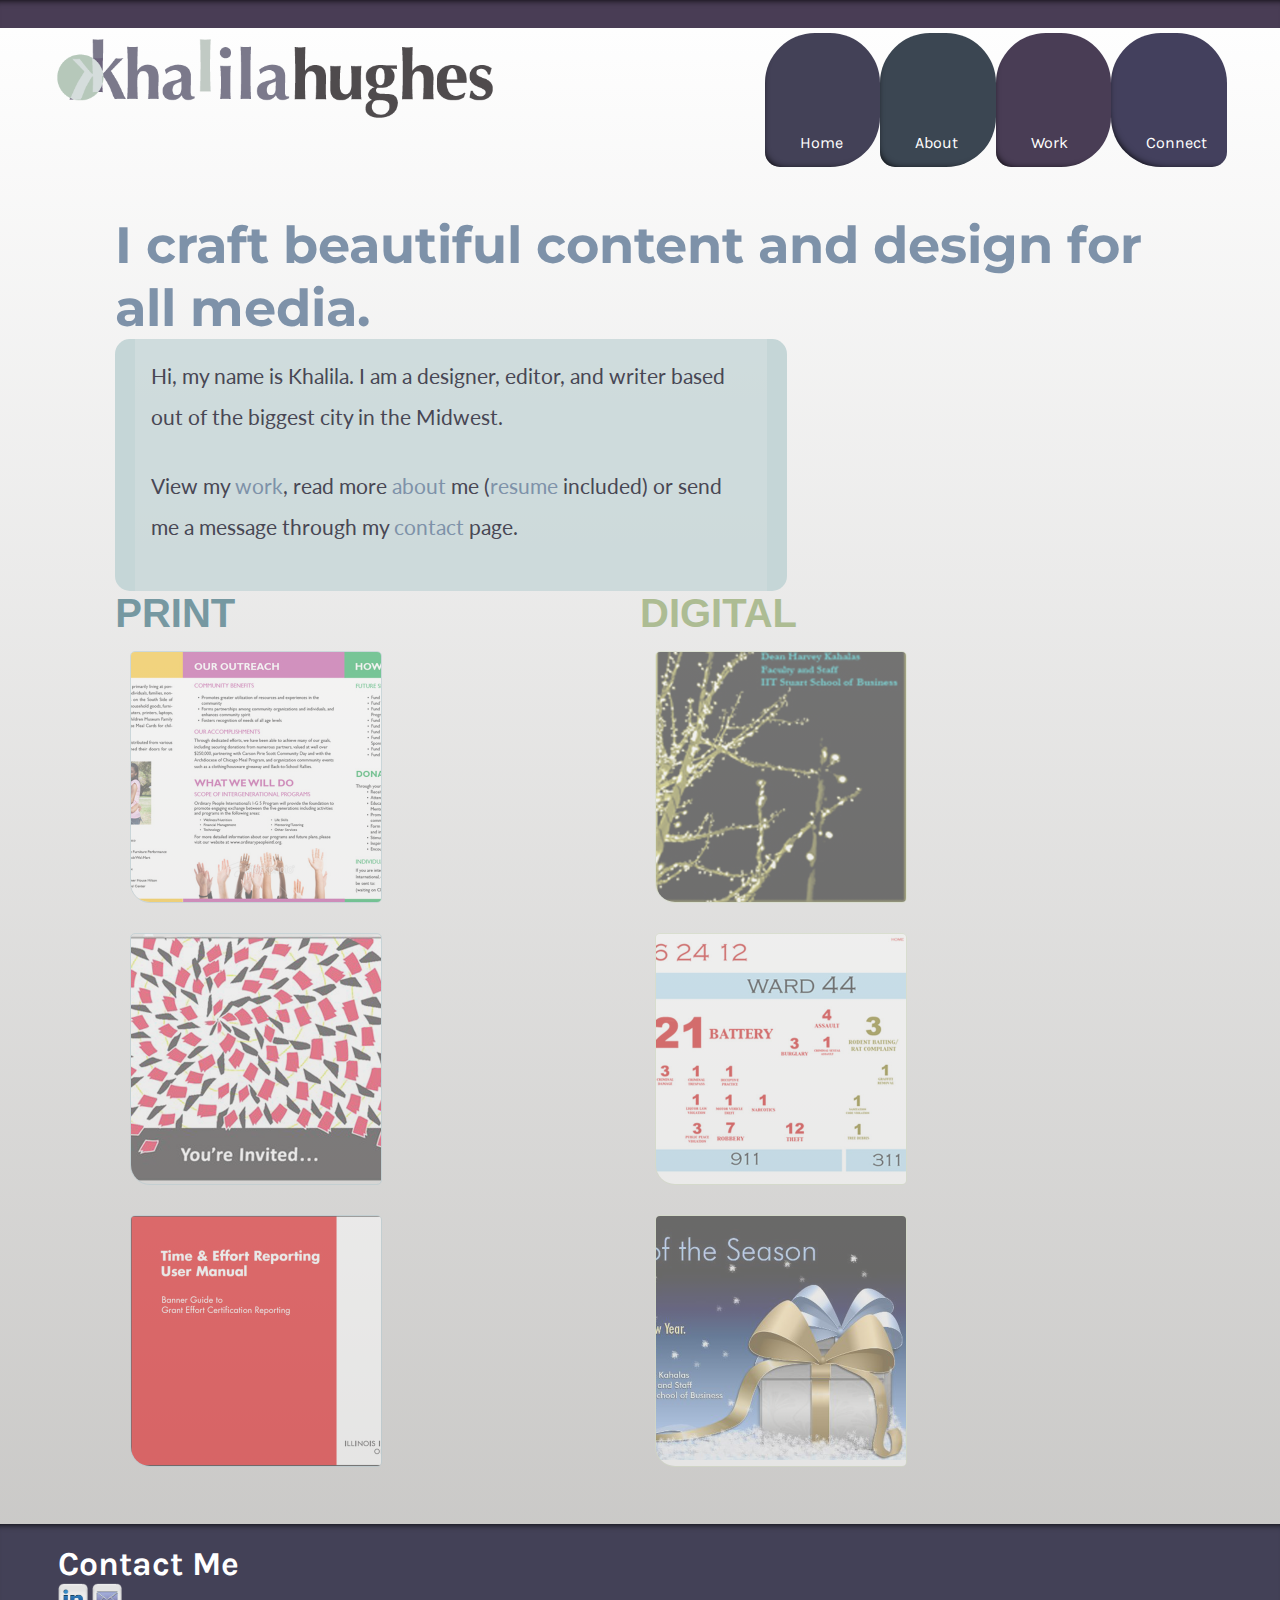
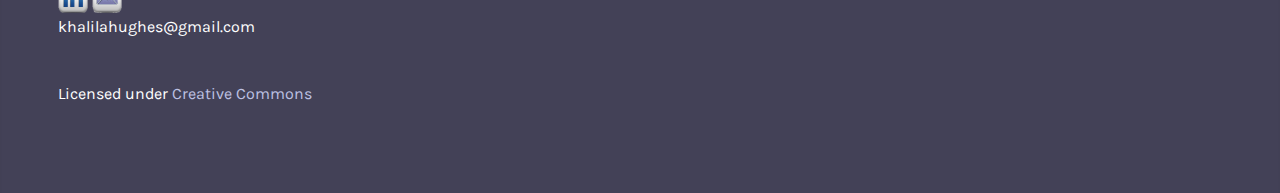
==== index.html @ d0758a34 "added thumbnails to pages" ====
<!DOCTYPE html>
<html lang="en">
<head>
	<title>Khalila Hughes- Creative Professional</title>

  	<meta charset="utf-8" />
	<meta name="viewport" content="width=device-width, initial-scale=1.0" />  
 	<meta name="author" content="Khalila Hughes">
 	<meta name="keywords" content="Khalila, Hughes, design, creative, professional, 
		content, information design">
	
	<link href='http://fonts.googleapis.com/css?family=Lato:400,700,900|Karla:400,700|Montserrat:400,700' rel='stylesheet' type='text/css'>
	<link rel="stylesheet" type="text/css" media="screen, print" href="css/reset.css" />
 	<link rel="stylesheet" type="text/css" media="screen" href="css/screen.css" />
	<link rel="stylesheet" type="text/css" media="print" href="css/print.css" />
</head>


<body>

<div id="page">

	<div id="topblock">
		<p> &nbsp;</p>
	</div> 		<!-- end topblock--> 

	<div id="header">
		<a href="index.html"> <img src="media/img/kh-logolong.png" alt="Khalila Hughes" /> </a>
	
	<ul id="navigation">
		<li class="home"><a href="index.html">Home</a></li>
		<li class="about"><a href="about.html">About</a></li>
		<li class="work"><a href="work.html">Work</a></li>
		<li	class="connect"><a href="connect.html">Connect</a></li>
	</ul>		<!--end navigation-->

	</div>		<!--end header-->
	
	<div id="wrapper">
		<div id="big-blurb-home">
			<h1> I craft beautiful content and design for all media.</h1>
		</div> <!--end big-blurb-->

	<div id="content-body">

		<div id="home-about">
			<p> Hi, my name is Khalila.  I am a designer, editor, and writer based out of the biggest city in the Midwest. </p>
			<p> View my <a href="work.html">work</a>, read more <a href="about.html"> about</a> me
				(<a href="resume.html">resume </a> included) or send me a message through 
			my <a href="contact.html">contact</a> page.</p>
		</div> <!-- home-about -->
	
		<div id="short-print">
    			<h2><a href="print.html">Print</a></h2>
		  	<ul> 
				<li> <img src="media/img/portfolio-snapshots/tn-opibrochure-interior.jpg" alt="OPI Brochure Interior" /> </li>
   				<li> <img src="media/img/portfolio-snapshots/tn-2009wbinvite.png"   alt="Winter Brunch Invitation"/> </li>
   				<li> <img src="media/img/portfolio-snapshots/tn-reportingmanual.jpg"    alt="Time Effort Reporting Manual"/></li>
			</ul>
		</div> <!--end short-print-->

		<div id="short-digital">
      			<h2><a href="digital.html">Digital</a></h2>
	    		<ul>
        			<li> <img src="media/img/portfolio-snapshots/tn-2011holidaycard.png"  alt="Holiday Card" /> </li>
	 			<li><img src="media/img/portfolio-snapshots/tn-june242012ward44.jpg"   alt="June 24, 2012 ward 44 crime" /> </li>
				<li><img src="media/img/portfolio-snapshots/tn-2012holidaycard.jpg"    alt="Holiday Card" class="wide-img"/> </li>
			</ul>
  		</div> 		<!--end short-digital-->
	</div> 		<!--end content-body-->
  	</div>  		<!--end wrapper-->

  
	<div id ="footer" >
		<div id ="contact">
			<h3>Contact Me</h3>
				<a href="www.linkedin.com/in/khalilahughes"> <img src="media/img/linkedin.png" alt="Linked In" /></a> 
				<a href="mailto:khalilahughes+web@gmail.com"> <img src="media/img/mail.png" alt="Email me" /> </a> 
				<p><a href="mailto:khalilahughes+web@gmail.com">khalilahughes@gmail.com</a></p>	
			<div id="commons">
				<p>Licensed under <a href="www.creativecommons.org/licenses/by-nc/2.0">Creative Commons</a></p>
			</div>	<!--end commons-->
		</div> 	<!--- end contact-->
	</div> 		<!--end footer-->
</div> 	<!--end page-->

</body>

</html>
---- css/screen.css ----
/* screen.css: Screen Styles */

/* Base Styles */

/* colors
purple: #5B5870 (k in logo)

dark teal: #3B4652
grey blue purple: #434157 (nav-home)
blue purple: #43405D (nav-connect) 
violet: #493D55;
*/

/*************************ALL PAGES*********************/
html {
    display: block;
    font-family: Arial, sans-serif;
    font-size: 16px;
    background: #E0DFDD;
    background-image: -ms-linear-gradient(top, #FFFFFF 0%, #C1C0BE 100%); 
    background-image: -moz-linear-gradient(top, #FFFFFF 0%, #C1C0BE 100%);  
    background-image: -o-linear-gradient(top, #FFFFFF 0%, #C1C0BE 100%);  
    background-image: -webkit-gradient(linear, left top, left bottom, color-stop(0, #FFFFFF), color-stop(1, #C1C0BE));   
}
body { 
    display: block;
}
div#page {
    margin: 0em; 
}
div#wrapper {
    width: 82%; /*  1115/1366= .816 */
    margin: 0 auto;
    clear: both;
}
div#content-body {
display: block;
position: relative;
z-index: 15;
clear: both;
width: 100%;  
margin-top:  10em; 
}
/************Header (including Navigation) *****/
div#topblock {
    width: 100%;
    padding: 10px 0px 0px 0px;
    background: #493D55;
   -webkit-box-shadow: inset 0px -7px 7px -7px #000; 
    -moz-box-shadow: inset 0px 7px 7px -7px #000; 
    box-shadow: inset 0px 7px 7px -7px #000;
}
div#header {
    display: block;
    width: 92%;     /*  1254/1366= .918 */
    margin: auto;
    margin-top: .3em;
}
@media screen and (max-width: 768px) {
div#header img {
    width:  85%; 
}
}
@media screen and (min-width: 769px) {
div#header img {
    width:  38%;
}
}
ul#navigation {
    display: inline;
    float: left;
    margin: auto 13%;
    margin-bottom: 1em;
}
@media screen and (min-width: 600px) {
ul#navigation {
    float: right;  
    margin:  auto 15%;
}
}
@media screen and (min-width: 863px) {
ul#navigation {
    margin: auto;
}
}
ul#navigation li a{
    font-family: "Karla", Arial, sans-serif;
    font-size: .9em;
    color: #fff;
    text-align: center;
}
@media screen and (min-width: 600px) {
ul#navigation li a{
    font-size: .95em;
}
}
@media screen and (min-width: 865px) {
ul#navigation li a{ 
    font-size: 1em;
}
}
.about, .work, .home, .connect {
    width: 20%;     
    float: left;
    padding: 60px 28px 7px 28px; 
    margin: 0px;
    border-radius: 32px;
    -webkit-box-shadow: inset 6px -7px 7px -9px #000; 
    -moz-box-shadow: inset 6px -7px 7px -9px #000; 
    box-shadow: inset 6px -7px 7px -9px #000;
}
@media screen and (min-width: 485px) {
.about, .work, .home, .connect {
    width: 11%;     
    padding: 70px 26px 5px 26px; 
    margin: 0px 0px 10px 0px;

}
}
@media screen and (min-width: 610px) {
.about, .work, .home, .connect {
    width: 10%;     
    padding: 80px 30px 8px 30px; 
    border-radius: 45px;
}
}
@media screen and (min-width: 863px) {
.about, .work, .home, .connect {
    width: 9.8%;     /*135/ 1366= .0988 */
    padding: 100px 35px 15px 35px; 
    border-radius: 50px;
}
}
.home {
    background-color: #434157;
    border-bottom-left-radius: 15px;
}
.about {
    background-color: #3B4652;
     border-bottom-left-radius: 15px;
}
.work {
    background-color: #493D55;
     border-bottom-left-radius: 15px;
}
.connect {
    background-color: #43405D;
    border-bottom-right-radius: 15px;
}
@media screen and (max-width: 479px) {
.home:active, .home:hover,
.about:active, .about:hover,
.work:active, .work:hover,
.connect:active, .connect:hover  {
    border-radius: 65px;
}
}
@media screen and (min-width: 480px) {
.home:active, .home:hover,
.about:active, .about:hover,
.work:active, .work:hover,
.connect:active, .connect:hover  {
    padding-top: 90px; 
    margin: 0px;    
}
}
@media screen and (min-width: 640px) {
.home:active, .home:hover,
.about:active, .about:hover,
.work:active, .work:hover,
.connect:active, .connect:hover  {
    padding-top: 95px; 
}
}
@media screen and (min-width: 800px) {
.home:active, .home:hover,
.about:active, .about:hover,
.work:active, .work:hover,
.connect:active, .connect:hover  {
    padding-top: 100px;
}
}

/**********Portfolio Images ***********/


ul img {
    opacity: .5;
    -moz-opacity: .5;
}
ul img:hover {
    opacity: 9;
     -moz-opacity: 9;
}
ul img {
    display: inline;
    float: left; 
    margin: 15px;
    width: 200px;
    height: 200px;
}

@media screen and (min-width: 480px) {
ul img {
     width: 250px;
    height: 250px;
}
}

#short-print img, #short-digital img {
    border-radius: 5px;
    border-bottom-left-radius: 20px;
}
#short-print img{
    border: 1px solid  #B1C9D0;
}

#short-digital img{
    border: 1px solid  #D4DEC3;
}

#print-gallery img, #digital-gallery img {
    width: 40%;
    max-width: 400px;
    height: 200px;
    min-width: 220px;
}


/********************HOME PAGE*************/

div#home-about {
    display: block;
    margin: auto;
    background: #C5D6D7; /* for browsers that don't support background opacity */
    background: rgba(197, 214, 215, 0.8);
    border-radius: 15px;
    border-left: 10px solid #C5D6D7;
    border-right: 10px solid #C5D6D7;
    padding: 1em;
    max-width: 600px;
}
@media screen and (min-width: 640px) {
div#home-about {
    border-left: 20px solid #C5D6D7;
    border-right: 20px solid #C5D6D7;
    float: left;
}
}
div#home-about p{
    font-family: "Lato", /*"Noto Sans", "Puritan", "Sans Source Pro", "Varela", */Arial, sans-serif;
    margin-bottom: 1.3em;
    font-size: 1em;
    line-height: 1.2em;
    color: #484754;
}
@media screen and (min-width: 640px){
div#home-about p{
    font-size: 1.3em;
    line-height: 2em;
}
}
div#home-about a {
    color: #7E92A9;
}

div#short-print, div#short-digital {
    display: block;
    position: relative;
    float: left;
    width: 100%;
    padding-bottom:   4%; 
}
@media screen and (min-width: 768px) {
div#short-print, div#short-digital {
    display: inline;
    float: left;
    width: 50%;
    padding-bottom:   4%; 
}
}
div#short-print h2, div#short-digital h2 {
    text-align: left;
    font-size: 2.5em;
    font-weight: bold;
    text-transform: uppercase;
}
div#short-print h2 a{
    color: #7698A1;
}
div#short-digital  h2 a{
    color: #ADBC93;
}

div#short-print p {
    font-size: 1em;
    color: #617379;
}

div#short-digital p {
    font-size: 1em;
    color: #848D76;
}
/**********************Big Blurb **********/
div#big-blurb-home {
   display: block;
    width: 100%;
    float: left;
}
div#big-blurb {
    float: left; 
    z-index: 10;
}
@media screen and (min-width: 1024px) {
div#big-blurb {
    position: absolute; 
    width: 25%;
}
}
div#big-blurb-home h1, div#big-blurb h1{
    padding-top: .7em;
    font-family: "Montserrat", "Myriad Pro", Arial, serif;
    color: #7E92A9 /*rgba(197, 214, 215, 0.6)*/;
    font-weight: 700;
    font-size: 1.7em;
}

@media screen and (min-width: 480px) {
div#big-blurb h1, div#big-blurb-home h1 {
    font-size: 2.5em;  
}
}
@media screen and (min-width: 640px) {
div#big-blurb h1, div#big-blurb-home h1{
    font-size: 3em;  
}
}
@media screen and (min-width: 1024px) {
div#big-blurb h1, div#big-blurb-home h1{
    font-size: 3.2em;  
}
}


/**********************COLOR HIGHLIGHTING, PRINT vs DIGITAL ************/
.highlight-blue {
color: #96A3B4;
}
.highlight-green {
color: #ABCAAB;
}
.highlight-purple {
    color: #BEC1E3;
}
li .digital a, li .print a {
text-transform: uppercase;
font-size: .8em;
margin-left: 10px;
}
.print  {
color: #7698A1;
}
.digital {
    color: #ADBC93;
}
@media screen and (min-width: 480px) {
.digital, .print {
    font-size: 1.1em;
}
}
div#print-digital h2{
    display: inline;
}
.print a, .digital a{
    font-weight: bold;
    font-size: 1.5em;
    text-transform: uppercase;
}
.print a{
    color: #7698A1;
}
.digital  a{
    color: #ADBC93;
}
@media screen and (min-width: 480px) {
.print h2, .digital h2 {
    font-size: 2.5em;
}
}
@media screen and (min-width: 640px) {
.print h2, digital h2 {
    font-size: 3em;
}
}   

/********************* NON Home Pages **************/
div#content h3, div#resume h3,
div#go-resume a{
    color: #43405D;
    font-family: "Lato", Arial, sans-serif;
    font-size: 1.9em;
    line-height: 2.1em;
}

div#go-resume a {
    color: #7E92A9;
    font-family: "Lato", Arial, sans-serif;
    font-size: 1.9em;
    line-height: 2.1em;
}
 div#content ul{
    color: #43405D;
    font-size: 1em;
}
@media screen and (min-width: 480px) {
div#content ul{
    margin-left: 20px;
}
}
@media screen and (min-width: 768px) {
div#content ul{
    font-size: 1.1em;
   -moz-column-count: 2;
    -moz-column-gap: 10px;
    -webkit-column-count: 2;
    -webkit-column-gap: 10px;
    column-count: 2;
    column-gap: 10px;
}
}
div#content, div#print-gallery, 
div#digital-gallery, div#resume {
    display: block;
    margin-top: 15%;
    background: #C5D6D7; 
    background: rgba(197, 214, 215, 0.2);
    border-radius: 15px;
    border-left: 7px solid #C5D6D7;
    padding: 1em;
}

@media screen and (min-width: 640px) {
div#content, div#print-gallery, 
div#digital-gallery, div#resume {
    margin-left: 5%; 
    margin-top: 5%;
    border-top-right-radius: 15px;
    border-bottom-right-radius: 15px;
    border-left: 16px solid #C5D6D7;
    padding: 2em;
}
}
@media screen and (min-width: 863px) {
div#content, div#print-gallery, 
div#digital-gallery, div#resume {
    margin-left: 20%;  /* 501/1366= .3667*/
    border-left: 30px solid #C5D6D7;
}
}
@media screen and (min-width: 1024px) {
div#content, div#print-gallery,
div#digital-gallery, div#resume
div#resume {
    margin-left: 38%;  /* 501/1366= .3667*/
}
}
div#content p, div#content ul, 
div#print-gallery p, div#digital-gallery p, 
div#resume{
    font-family: "Lato", Arial, sans-serif;
    margin-bottom: 1.3em;
    font-size: 1em;
    line-height: 1.6em;
    color: #484754;
}
div#print-digital{
    clear: both;
}

 div#resume{
    margin-bottom: 1.2em;
    font-size: .9em;
}
/***************CONTACT FORM **************/
label { 
    float: left;
    clear: left;
    margin: 1em 2em 0em 0em;
    font-family: "Karla", Arial, sans-serif;
    font-size: 1em;
    color: #484754;
    text-transform: uppercase;
}
@media screen and (min-width: 752px) {
label {
text-align: right;
margin-right: 1em;
}
}
input {
    font-family: "Lato", Arial, sans-serif;
    width: 80%;
    max-width: 375px;
    height: 33px;
    border-radius: 5px;
    margin: .3em 3em 0em 0em;
}
@media screen and (min-width: 752px) {
    label {
    margin-top: 1.9em;
}
}
@media screen and (min-width: 752px) {
    input, textarea {
    margin-top: 1em;
}
}
@media screen and (min-width: 752px) {
    textarea {
    margin-top: 3em;
}
}
textarea {
    width: 80%;
    max-width: 375px;
    height: 150px;
    border-radius: 8px;
    margin: .3em 2em 0em 0em;
    float: left;
}
   input[type=submit] {
    float: left;  
    clear: left;  
    width: 200px;
    height: 40px;
    margin-top: 1.5em;
    border-radius: 7px;
    -webkit-box-shadow: inset 2px -7px 7px -7px #000; 
    -moz-box-shadow: inset 0px 7px 7px -7px #000; 
    box-shadow: inset 2px 7px 7px -7px #000;
} 

/**********************RESUME**************/

.function {
font-weight: bold;
margin-top: .5em;
}
h4 {
    font-weight: bold;
    font-size: 1em;
}
/**********************Footer**************/

div#footer {
    min-width: 100%;
    clear: both;
    background: #434157;
    padding: 20px 0px 60px 0px;
    margin-top:  4.14%; /* 53.5/1292 = .0414 */
    -webkit-box-shadow: inset 0px 7px 7px -7px #000; 
    -moz-box-shadow: inset 0px 7px 7px -7px #000; 
    box-shadow: inset 0px 7px 7px -7px #000; 
}
@media screen and (min-width: 640px) {
div#footer {
    padding: 20px 0px 90px 0px;
}
}
div#contact {
    width: 70%;
    margin: auto;
    font-family: "Karla", Arial, sans-serif;
}
@media screen and (min-width: 480px) {
div#contact {
    width: 75%;
}   
} 
@media screen and (min-width: 768px) {
div#contact {
    width: 83%;
}   
} 
@media screen and (min-width: 1024px) {
div#contact {
    width: 91%;
}   
} 
div#contact h3 {
    font-size: 2.1em;
    color: #fff;
     font-weight: 700;
}
div#contact p a{
    display: inline;
    color: #fff;
}
div#contact img {
    width: 30px;
}
div#commons p {
    color: #fff;
    margin-top: 3em;
}
@media screen and (max-width: 320px) {
div#commons p {
    color: #fff;
    font-size: .7em;
    margin-top: 3em;
}
}
div#commons p a {
    color: #BEC1E3;
}
---- css/print.css ----
/* print.css Print Styles, built on top of the Rapid Prototyping Kit*/

/* Base Styles */

/*  Print all text color as black, including links.   */
* { color: black; }

/* Bold on headings, b, and strong */
h1,h2,h3,h4,h5,h6,b,strong 
{ font-weight: bold; }

h1 {
  font-family: "Montserrat", "Myriad Pro", Arial, sans-serif;
  font-size: 14pt;
  margin-bottom: 14pt;
}

h2 {
  font-family: "Lato", Arial, sans-serif;
  font-size: 15pt;
  color: black;
  margin: 35pt 0pt 10pt 0pt;
  text-transform: uppercase;
}

h2 {
  font-family: "Lato", Arial, sans-serif;
  font-size: 15pt;
  color: black;
  margin: 35pt 0pt 10pt 0pt;
  text-transform: uppercase;
}

h3 {
  font-family: "Lato", Arial, sans-serif;
  font-size: 14pt;
  color: black;
  margin: 15pt 0pt 7pt 0pt;
}

div#header img {
    width:  200px; 
    margin: 20pt 0pt;
}


p {
    font-family: "Lato", Arial, sans-serif;
    font-size: 12pt;
    line-height: 16pt;
    margin-bottom: 16pt;
}

/*
  Hide the accessibility navigation, the site navigation,
  and the validator links, which are unhelpful when a page
  is printed.
*/

ul.accessibility,
ul#navigation,
ul.validators {
	display: none;
}

/******   Images *******/

#short-print, #short-digital {
  display: block;
  width: 100%;
  clear: both;
  padding-top: 10px;
}
ul img {
    width: 100px;
    height: 100px;
    display: inline;
    float: left;
    margin: 10pt 15pt ;
}

div#footer img {
    width: 20px;
    height: 20px;
}

div#footer {
  clear: both;
  float: left;
  margin-top:  40pt;
}

div#footer a, div#footer p {
    font-size: 90%;
}

div#commons {
    font-size: 70%;
    margin-top: 10pt;
}

ul.digital, ul.print {
    font-size: 70%;
    text-transform: uppercase;
}

ul.digital {
    margin-left: 10pt;
}

ul.print {
    margin-left: 10pt;
}

div#content ul + p  {
    margin-top: 16pt;
    font-weight: bold;
}

div#print-digital {
    margin-top: 0pt;
}

div#print-digital h2 {
    margin-top: 10pt;
}

div#content fieldset {
    display: none;
}

.function {
    font-weight: bold;
}

div#resume p + ul li {
    margin-top: 10pt;
}
/*
  Automatically print the URLs from hyperlinks in the
  content area of a page, and put them in a monospace font,
  in parentheses. 
  This may not work on less standards-compliant browsers,
  which do not support the :after pseudoelement and/or 
  the content: property.
  See http://www.alistapart.com/articles/goingtoprint/
*/

div#content a:link:after,
div#content a:visited:after {
   content: " [" attr(href) "] ";
   font-size: 85%;
   font-family: "Courier New", Courier, monospace;
}

/*
  Treat acronyms and abbreviations similarly, but
  run the expansion in the title attribute in 
  parentheses.
*/

abbr:after,
acronym:after {
     content: " (" attr(title) ") ";
}

/*****        Layout      *******/
html {
    margin: auto 35pt;
}
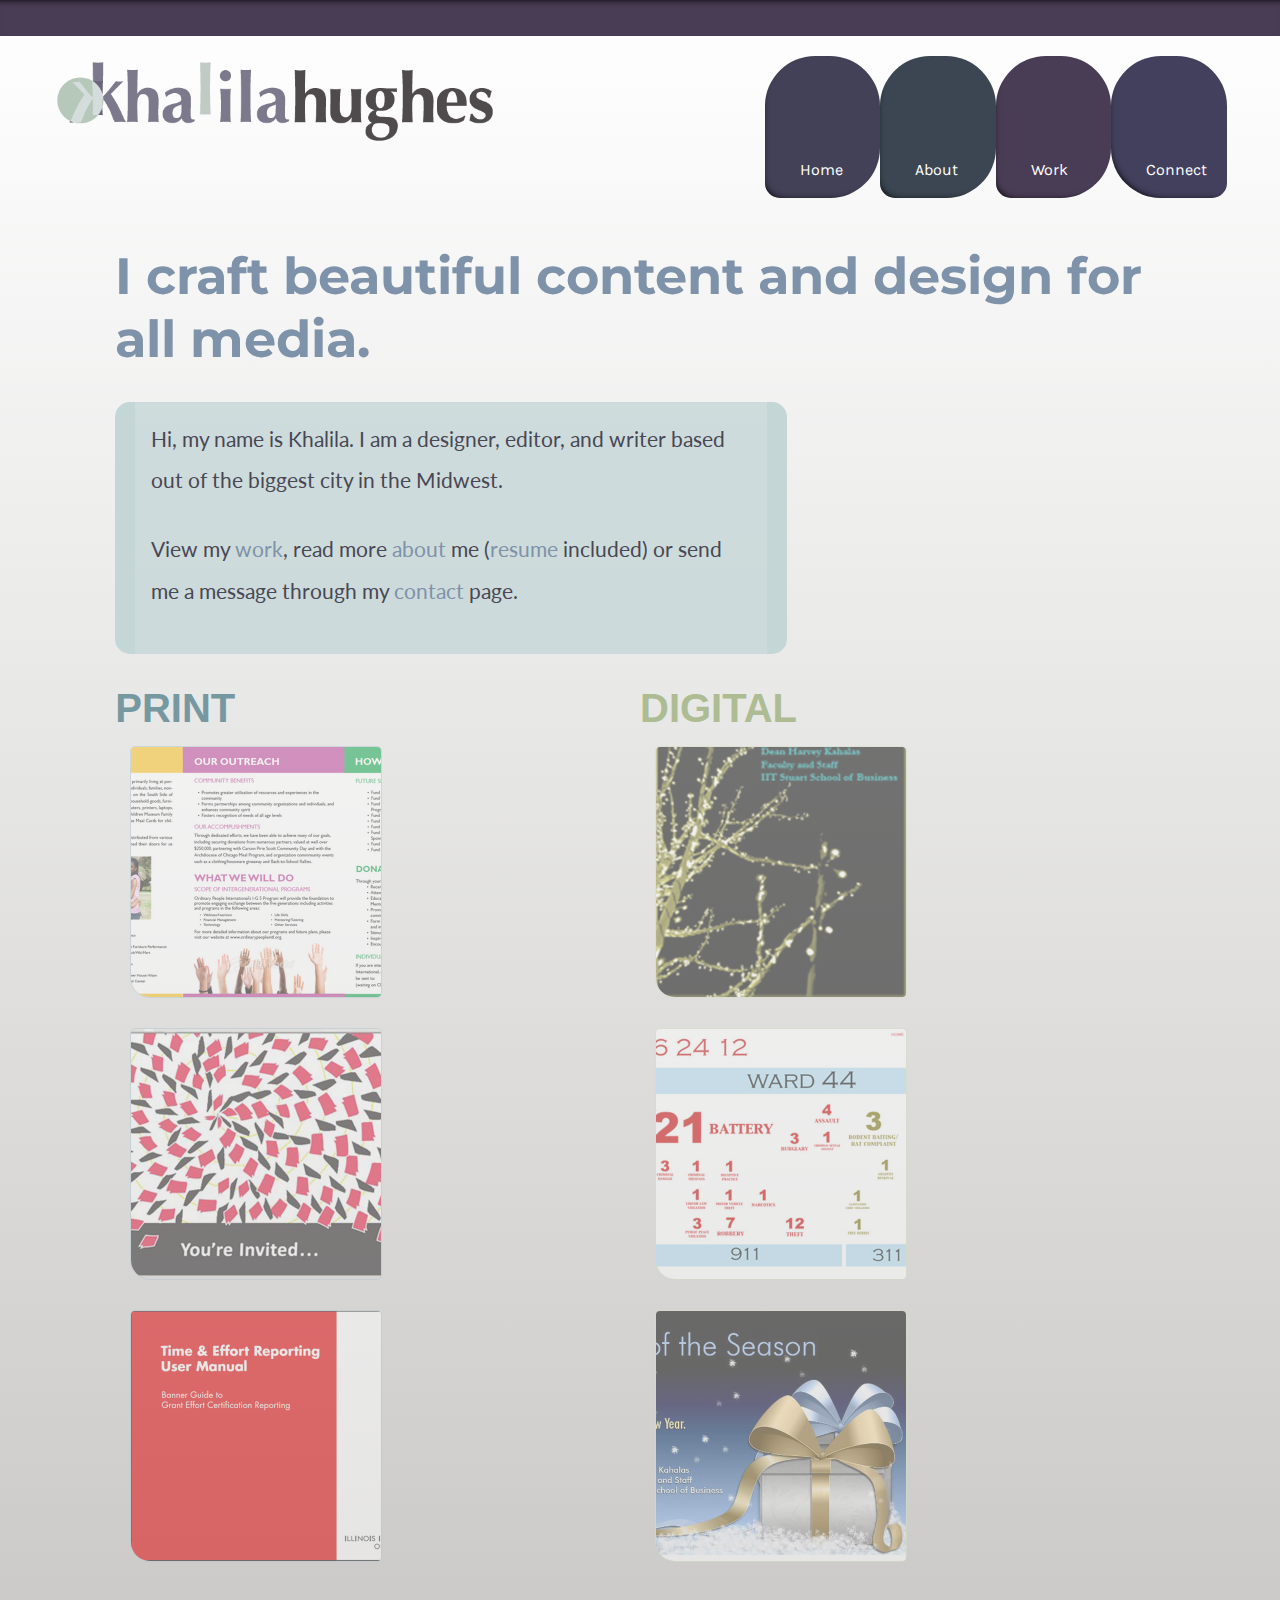
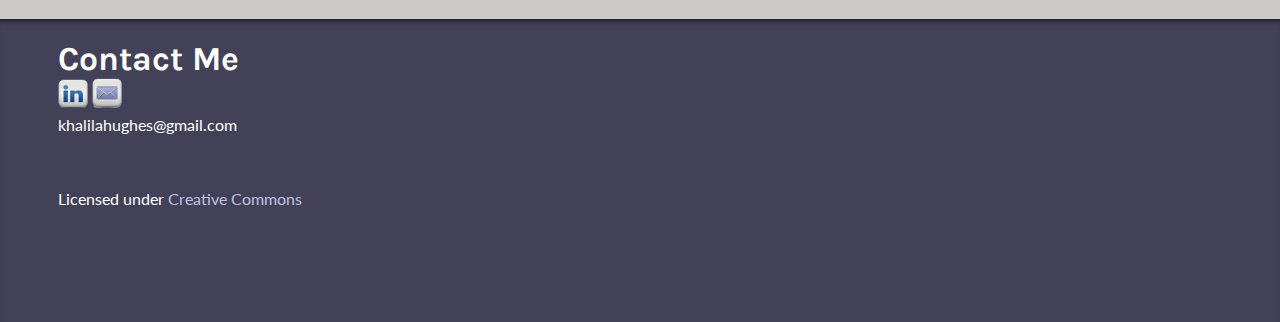
==== commit c6ed40c9: "added script line" ====
--- a/index.html
+++ b/index.html
@@ -13,6 +13,10 @@
 	<link rel="stylesheet" type="text/css" media="screen, print" href="css/reset.css" />
  	<link rel="stylesheet" type="text/css" media="screen" href="css/screen.css" />
 	<link rel="stylesheet" type="text/css" media="print" href="css/print.css" />
+	
+	<script type="text/javascript" src="script.js"></script>
+	<script src="//ajax.googleapis.com/ajax/libs/jquery/2.0.0/jquery.min.js"></script>
+
 </head>
 
 
--- a/css/screen.css
+++ b/css/screen.css
@@ -3,28 +3,46 @@
 /* Base Styles */
 
 /* colors
-purple: #5B5870 (k in logo)
-
-dark teal: #3B4652
-grey blue purple: #434157 (nav-home)
+purple: #5B5870 (k in logo) 
+dark teal: #3B4652 (nav-about)
+grey blue purple: #434157 (nav-home, footer)
 blue purple: #43405D (nav-connect) 
-violet: #493D55;
+olive: 7698A1 (print)
+grey blue: #ADBC93 (digital)
+dark shade of olive: #B1C9D0 (print images border)
+dark shade of grey blue: #D4DEC3 (digital images border)
+violet: #493D55 (nav-work)
+light blue
+grey in background: #C1C0BE;
+alternate grey background: #C5D6D7
+dark purple: #484754 (main text color)
+blue: #7E92A9 (home page links, 
 */
 
-/*************************ALL PAGES*********************/
+/***********************  ALL PAGES  *********************/
 html {
     display: block;
     font-family: Arial, sans-serif;
     font-size: 16px;
-    background: #E0DFDD;
+    background: #434157;
+}
+body { 
+    display: block;
+     background: #E0DFDD;
     background-image: -ms-linear-gradient(top, #FFFFFF 0%, #C1C0BE 100%); 
     background-image: -moz-linear-gradient(top, #FFFFFF 0%, #C1C0BE 100%);  
     background-image: -o-linear-gradient(top, #FFFFFF 0%, #C1C0BE 100%);  
     background-image: -webkit-gradient(linear, left top, left bottom, color-stop(0, #FFFFFF), color-stop(1, #C1C0BE));   
 }
-body { 
-    display: block;
-}
+
+p, ul {
+    font-family: "Lato", Arial, sans-serif;
+    margin-bottom: 1.3em;
+    font-size: 1em;
+    line-height: 1.6em;
+    color: #484754;
+}
+/***********************  Layout ALL PAGES  *******************/
 div#page {
     margin: 0em; 
 }
@@ -41,7 +59,8 @@
 width: 100%;  
 margin-top:  10em; 
 }
-/************Header (including Navigation) *****/
+
+/******  Header (including Navigation) **/
 div#topblock {
     width: 100%;
     padding: 10px 0px 0px 0px;
@@ -182,8 +201,6 @@
 }
 
 /**********Portfolio Images ***********/
-
-
 ul img {
     opacity: .5;
     -moz-opacity: .5;
@@ -231,7 +248,7 @@
 
 div#home-about {
     display: block;
-    margin: auto;
+    margin: 2em auto;
     background: #C5D6D7; /* for browsers that don't support background opacity */
     background: rgba(197, 214, 215, 0.8);
     border-radius: 15px;
@@ -248,7 +265,7 @@
 }
 }
 div#home-about p{
-    font-family: "Lato", /*"Noto Sans", "Puritan", "Sans Source Pro", "Varela", */Arial, sans-serif;
+    font-family: "Lato", Arial, sans-serif;
     margin-bottom: 1.3em;
     font-size: 1em;
     line-height: 1.2em;
@@ -394,8 +411,7 @@
 }   
 
 /********************* NON Home Pages **************/
-div#content h3, div#resume h3,
-div#go-resume a{
+div#content h3, div#resume h3{
     color: #43405D;
     font-family: "Lato", Arial, sans-serif;
     font-size: 1.9em;
@@ -453,30 +469,31 @@
 @media screen and (min-width: 863px) {
 div#content, div#print-gallery, 
 div#digital-gallery, div#resume {
-    margin-left: 20%;  /* 501/1366= .3667*/
+    margin-left: 20%;  
     border-left: 30px solid #C5D6D7;
 }
 }
 @media screen and (min-width: 1024px) {
 div#content, div#print-gallery,
-div#digital-gallery, div#resume
-div#resume {
-    margin-left: 38%;  /* 501/1366= .3667*/
-}
-}
-div#content p, div#content ul, 
-div#print-gallery p, div#digital-gallery p, 
-div#resume{
-    font-family: "Lato", Arial, sans-serif;
-    margin-bottom: 1.3em;
-    font-size: 1em;
-    line-height: 1.6em;
-    color: #484754;
-}
+div#digital-gallery, div#resume {
+    margin-left: 37%;  
+}
+}
+
+
 div#print-digital{
     clear: both;
 }
-
+/**********************RESUME**************/
+
+.function {
+font-weight: bold;
+margin-top: .5em;
+}
+h4 {
+    font-weight: bold;
+    font-size: 1em;
+}
  div#resume{
     margin-bottom: 1.2em;
     font-size: .9em;
@@ -505,6 +522,8 @@
     border-radius: 5px;
     margin: .3em 3em 0em 0em;
 }
+
+
 @media screen and (min-width: 752px) {
     label {
     margin-top: 1.9em;
@@ -525,7 +544,7 @@
     max-width: 375px;
     height: 150px;
     border-radius: 8px;
-    margin: .3em 2em 0em 0em;
+    margin: .8em 2em 0em 0em;
     float: left;
 }
    input[type=submit] {
@@ -540,16 +559,7 @@
     box-shadow: inset 2px 7px 7px -7px #000;
 } 
 
-/**********************RESUME**************/
-
-.function {
-font-weight: bold;
-margin-top: .5em;
-}
-h4 {
-    font-weight: bold;
-    font-size: 1em;
-}
+
 /**********************Footer**************/
 
 div#footer {
--- a/css/print.css
+++ b/css/print.css
@@ -1,54 +1,65 @@
 /* print.css Print Styles, built on top of the Rapid Prototyping Kit*/
 
-/* Base Styles */
+/**************Base Styles *********************/
 
 /*  Print all text color as black, including links.   */
-* { color: black; }
+* { 
+  color: black; 
+}
 
 /* Bold on headings, b, and strong */
-h1,h2,h3,h4,h5,h6,b,strong 
-{ font-weight: bold; }
+h1,h2,h3,h4,h5,h6,b,strong { 
+  font-weight: bold; 
+}
+
+h2, h3, h4, p {
+    font-family: "Lato", Arial, sans-serif;
+}
 
 h1 {
   font-family: "Montserrat", "Myriad Pro", Arial, sans-serif;
   font-size: 14pt;
   margin-bottom: 14pt;
 }
-
 h2 {
-  font-family: "Lato", Arial, sans-serif;
   font-size: 15pt;
-  color: black;
-  margin: 35pt 0pt 10pt 0pt;
-  text-transform: uppercase;
-}
-
-h2 {
-  font-family: "Lato", Arial, sans-serif;
-  font-size: 15pt;
-  color: black;
   margin: 35pt 0pt 10pt 0pt;
   text-transform: uppercase;
 }
 
 h3 {
-  font-family: "Lato", Arial, sans-serif;
   font-size: 14pt;
-  color: black;
   margin: 15pt 0pt 7pt 0pt;
 }
 
+p {
+    font-size: 12pt;
+    line-height: 16pt;
+    margin-bottom: 16pt;
+}
+
+
+/********   Images   ******/
 div#header img {
     width:  200px; 
     margin: 20pt 0pt;
 }
-
-
-p {
-    font-family: "Lato", Arial, sans-serif;
-    font-size: 12pt;
-    line-height: 16pt;
-    margin-bottom: 16pt;
+#short-print, #short-digital {
+  display: block;
+  width: 100%;
+  clear: both;
+  padding-top: 10px;
+}
+ul img {
+    width: 100px;
+    height: 100px;
+    display: inline;
+    float: left;
+    margin: 10pt 15pt ;
+}
+div#footer img {
+    width: 20px;
+    height: 20px;
 }
 
 /*
@@ -63,76 +74,54 @@
 	display: none;
 }
 
-/******   Images *******/
-
-#short-print, #short-digital {
-  display: block;
-  width: 100%;
-  clear: both;
-  padding-top: 10px;
-}
-ul img {
-    width: 100px;
-    height: 100px;
-    display: inline;
-    float: left;
-    margin: 10pt 15pt ;
+/*****        Layout      *******/
+html {
+    margin: auto 35pt;
 }
 
-div#footer img {
-    width: 20px;
-    height: 20px;
-}
-
+/************   Footer *********/
 div#footer {
   clear: both;
   float: left;
   margin-top:  40pt;
 }
-
 div#footer a, div#footer p {
     font-size: 90%;
 }
-
 div#commons {
     font-size: 70%;
     margin-top: 10pt;
 }
-
 ul.digital, ul.print {
     font-size: 70%;
     text-transform: uppercase;
 }
 
+/*******  Print vs Digital Styles  ********/
 ul.digital {
     margin-left: 10pt;
 }
-
 ul.print {
     margin-left: 10pt;
 }
-
 div#content ul + p  {
     margin-top: 16pt;
     font-weight: bold;
 }
-
 div#print-digital {
     margin-top: 0pt;
 }
-
 div#print-digital h2 {
     margin-top: 10pt;
 }
 
-div#content fieldset {
+/******** Page Specific ********/
+div#content fieldset {     /******hides contact form *******/
     display: none;
 }
-
-.function {
+.function {                 /**** resume  *****/
     font-weight: bold;
 }
-
 div#resume p + ul li {
     margin-top: 10pt;
 }
@@ -164,7 +153,3 @@
      content: " (" attr(title) ") ";
 }
 
-/*****        Layout      *******/
-html {
-    margin: auto 35pt;
-}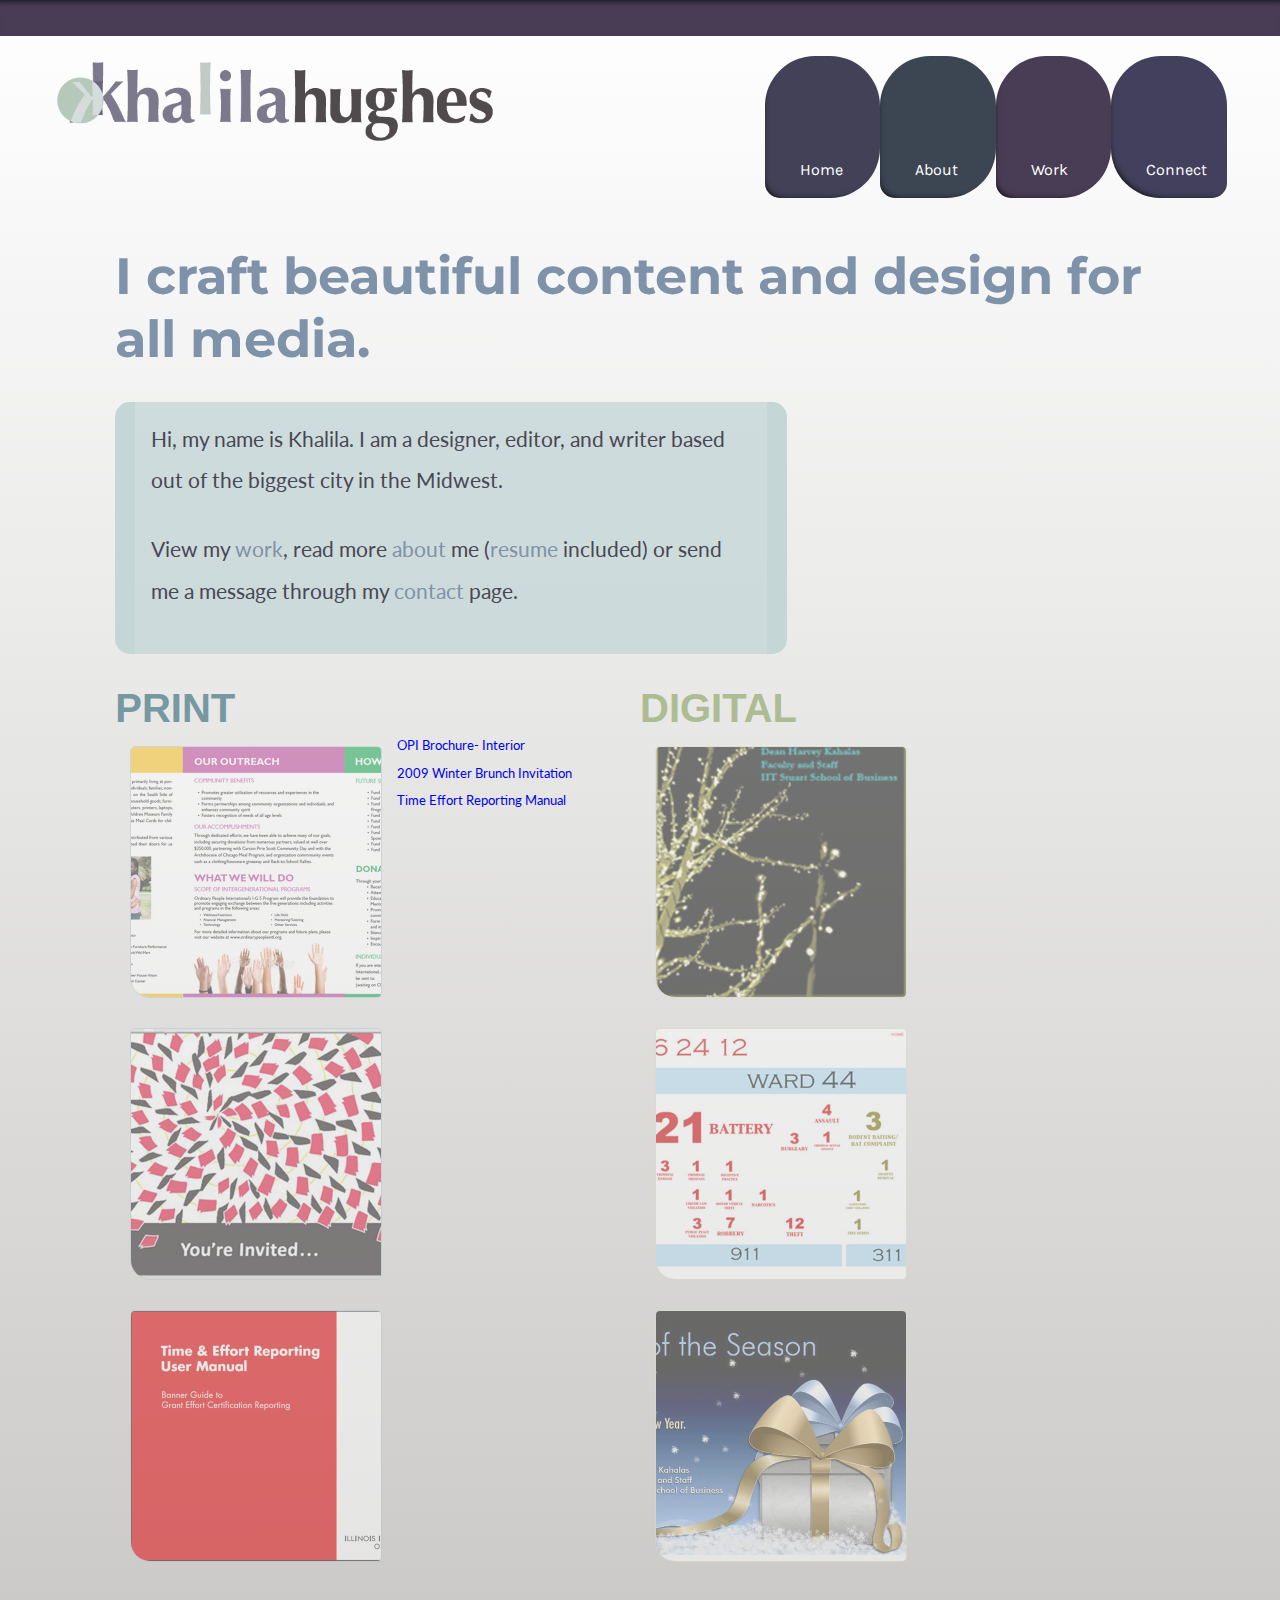
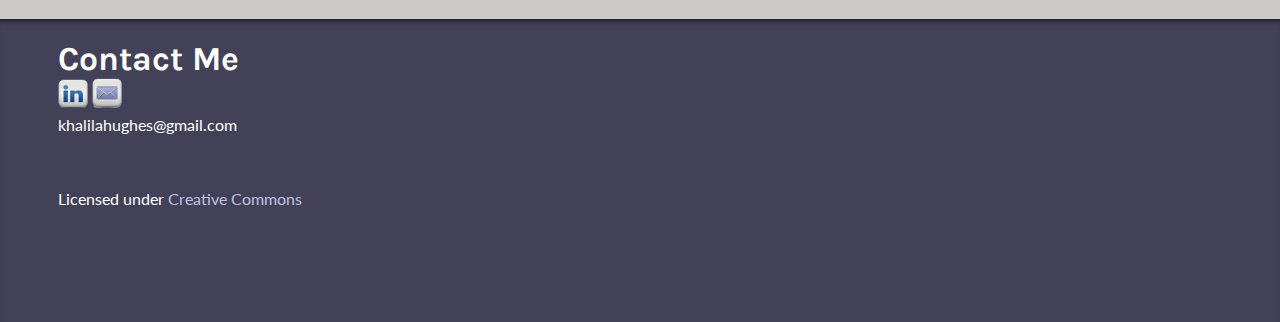
==== commit 00c95dac: "started to add captions to images" ====
--- a/index.html
+++ b/index.html
@@ -13,10 +13,10 @@
 	<link rel="stylesheet" type="text/css" media="screen, print" href="css/reset.css" />
  	<link rel="stylesheet" type="text/css" media="screen" href="css/screen.css" />
 	<link rel="stylesheet" type="text/css" media="print" href="css/print.css" />
-	
-	<script type="text/javascript" src="script.js"></script>
-	<script src="//ajax.googleapis.com/ajax/libs/jquery/2.0.0/jquery.min.js"></script>
+	<link rel="stylesheet" type="text/css" media="screen" href="css/colorbox.css" />
 
+	<script src="http://ajax.googleapis.com/ajax/libs/jquery/2.0.0/jquery.min.js"></script>
+	<script src="js/jquery/colorbox/jquery.colorbox.js"></script>
 </head>
 
 
@@ -56,19 +56,33 @@
 	
 		<div id="short-print">
     			<h2><a href="print.html">Print</a></h2>
-		  	<ul> 
-				<li> <img src="media/img/portfolio-snapshots/tn-opibrochure-interior.jpg" alt="OPI Brochure Interior" /> </li>
-   				<li> <img src="media/img/portfolio-snapshots/tn-2009wbinvite.png"   alt="Winter Brunch Invitation"/> </li>
-   				<li> <img src="media/img/portfolio-snapshots/tn-reportingmanual.jpg"    alt="Time Effort Reporting Manual"/></li>
+	
+			<ul> 
+				<li> <a class="gallery" href="media/img/portfolio-snapshots/opi-brochure-interior.jpg" title="OPI Brochure- Interior">
+						<img src="media/img/portfolio-snapshots/tn-opibrochure-interior.jpg" alt="OPI Brochure Interior" />
+						<span class="caption">OPI Brochure- Interior</span> </a> </li>   				
+				<li> <a class="gallery" href="media/img/portfolio-snapshots/tn-2009wbinvite.png" title= "2009 Winter Brunch Invitation">
+						<img src="media/img/portfolio-snapshots/tn-2009wbinvite.png"   alt="Winter Brunch Invitation"/> 
+						<span class="caption">2009 Winter Brunch Invitation</span> </a> </li>
+   				<li> <a class="gallery" href="media/img/portfolio-snapshots/reportingmanual.jpg"    title="Time Effort Reporting Manual">
+						<img src="media/img/portfolio-snapshots/tn-reportingmanual.jpg"    alt="Time Effort Reporting Manual"/>
+					<span class="caption">Time Effort Reporting Manual</span> </a> </li>
 			</ul>
+
+				<ul>
+					
+</ul>
 		</div> <!--end short-print-->
 
 		<div id="short-digital">
       			<h2><a href="digital.html">Digital</a></h2>
-	    		<ul>
-        			<li> <img src="media/img/portfolio-snapshots/tn-2011holidaycard.png"  alt="Holiday Card" /> </li>
-	 			<li><img src="media/img/portfolio-snapshots/tn-june242012ward44.jpg"   alt="June 24, 2012 ward 44 crime" /> </li>
-				<li><img src="media/img/portfolio-snapshots/tn-2012holidaycard.jpg"    alt="Holiday Card" class="wide-img"/> </li>
+	    		<ul class="gallery">
+        			<li> <a class="gallery" href="media/img/portfolio-snapshots/2011holidaycard.png"  title="Holiday Card"> 
+					<img src="media/img/portfolio-snapshots/tn-2011holidaycard.png"  alt="Holiday Card" /> </a></li>
+	 			<li> <a class="gallery" href="media/img/portfolio-snapshots/june242012ward44.jpg"   title="June 24, 2012 Project">
+					<img src="media/img/portfolio-snapshots/tn-june242012ward44.jpg"   alt="June 24, 2012" /> </a> </li>
+				<li> <a class="gallery" href="media/img/portfolio-snapshots/2012holidaycard.jpg"    title="Holiday Card 2012" class="wide-img">
+					<img src="media/img/portfolio-snapshots/tn-2012holidaycard.jpg"    alt="Holiday Card" class="wide-img"/> </li>
 			</ul>
   		</div> 		<!--end short-digital-->
 	</div> 		<!--end content-body-->
@@ -87,7 +101,9 @@
 		</div> 	<!--- end contact-->
 	</div> 		<!--end footer-->
 </div> 	<!--end page-->
-
+<script>
+	jQuery('a.gallery').colorbox();
+</script>
 </body>
 
 </html>
--- a/css/screen.css
+++ b/css/screen.css
@@ -243,7 +243,10 @@
     min-width: 220px;
 }
 
-
+.caption {
+    font-family: "Lato", Arial, sans-serif;
+    font-size: .8em;
+}
 /********************HOME PAGE*************/
 
 div#home-about {
--- a/css/colorbox.css
+++ b/css/colorbox.css
@@ -0,0 +1,65 @@
+/*
+    Colorbox Core Style:
+    The following CSS is consistent between example themes and should not be altered.
+*/
+#colorbox, #cboxOverlay, #cboxWrapper{position:absolute; top:0; left:0; z-index:9999; overflow:hidden;}
+#cboxOverlay{position:fixed; width:100%; height:100%;}
+#cboxMiddleLeft, #cboxBottomLeft{clear:left;}
+#cboxContent{position:relative;}
+#cboxLoadedContent{overflow:auto; -webkit-overflow-scrolling: touch;}
+#cboxTitle{margin:0;}
+#cboxLoadingOverlay, #cboxLoadingGraphic{position:absolute; top:0; left:0; width:100%; height:100%;}
+#cboxPrevious, #cboxNext, #cboxClose, #cboxSlideshow{cursor:pointer;}
+.cboxPhoto{float:left; margin:auto; border:0; display:block; max-width:none; -ms-interpolation-mode:bicubic;}
+.cboxIframe{width:100%; height:100%; display:block; border:0;}
+#colorbox, #cboxContent, #cboxLoadedContent{box-sizing:content-box; -moz-box-sizing:content-box; -webkit-box-sizing:content-box;}
+
+/* 
+    User Style:
+    Change the following styles to modify the appearance of Colorbox.  They are
+    ordered & tabbed in a way that represents the nesting of the generated HTML.
+*/
+#cboxOverlay{background:#fff;}
+#colorbox{outline:0; /**padding: 20px;**/ background: #fff;}
+    #cboxTopLeft{width:25px; height:25px; background:url(images/border1.png) no-repeat 0 0;}
+    #cboxTopCenter{height:25px; background:url(images/border1.png) repeat-x 0 -50px;}
+    #cboxTopRight{width:25px; height:25px; background:url(images/border1.png) no-repeat -25px 0;}
+    #cboxBottomLeft{width:25px; height:25px; background:url(images/border1.png) no-repeat 0 -25px;}
+    #cboxBottomCenter{height:25px; background:url(images/border1.png) repeat-x 0 -75px;}
+    #cboxBottomRight{width:25px; height:25px; background:url(images/border1.png) no-repeat -25px -25px;}
+    #cboxMiddleLeft{width:25px; background:url(images/border2.png) repeat-y 0 0;}
+    #cboxMiddleRight{width:25px; background:url(images/border2.png) repeat-y -25px 0;}
+    #cboxContent{background:#fff; overflow:hidden;}
+        .cboxIframe{background:#fff;}
+        #cboxError{padding:50px; border:1px solid #ccc;}
+        #cboxLoadedContent{margin-bottom:60px;}
+        #cboxTitle{position:absolute; bottom:25px; left:0; text-align:center; width:100%; color:#999;}
+        #cboxCurrent{position:absolute; bottom:6px; left:100px; color:#999;}
+        #cboxLoadingOverlay{background:#fff url(images/loading.gif) no-repeat 5px 5px;}
+
+        /* these elements are buttons, and may need to have additional styles reset to avoid unwanted base styles */
+        #cboxPrevious, #cboxNext, #cboxSlideshow, #cboxClose {border:0; padding: 3px 8px; margin: 3px 8px; overflow:visible; width: auto; background: #DDDDDD; }
+        
+        /* avoid outlines on :active (mouseclick), but preserve outlines on :focus (tabbed navigating) */
+        #cboxPrevious:active, #cboxNext:active, #cboxSlideshow:active, #cboxClose:active {outline:0;}
+
+        #cboxSlideshow{position:absolute; bottom:0px; right:42px; color:#444;}
+        #cboxPrevious{position:absolute; bottom:0px; left:0; color:#444; font-size: 10px; /**background: url(/media/img/arrow-left.png) no-repeat 5px 5px;**/} 
+        #cboxNext{position:absolute; bottom:0px; left:63px; color:#444; font-size: 10px}
+        #cboxClose{position:absolute; bottom:0; right:0; display:block; color:#444; font-size: 10px}
+
+/*
+  The following fixes a problem where IE7 and IE8 replace a PNG's alpha transparency with a black fill
+  when an alpha filter (opacity change) is set on the element or ancestor element.  This style is not applied to or needed in IE9.
+  See: http://jacklmoore.com/notes/ie-transparency-problems/
+*/
+.cboxIE #cboxTopLeft,
+.cboxIE #cboxTopCenter,
+.cboxIE #cboxTopRight,
+.cboxIE #cboxBottomLeft,
+.cboxIE #cboxBottomCenter,
+.cboxIE #cboxBottomRight,
+.cboxIE #cboxMiddleLeft,
+.cboxIE #cboxMiddleRight {
+    filter: progid:DXImageTransform.Microsoft.gradient(startColorstr=#00FFFFFF,endColorstr=#00FFFFFF);
+}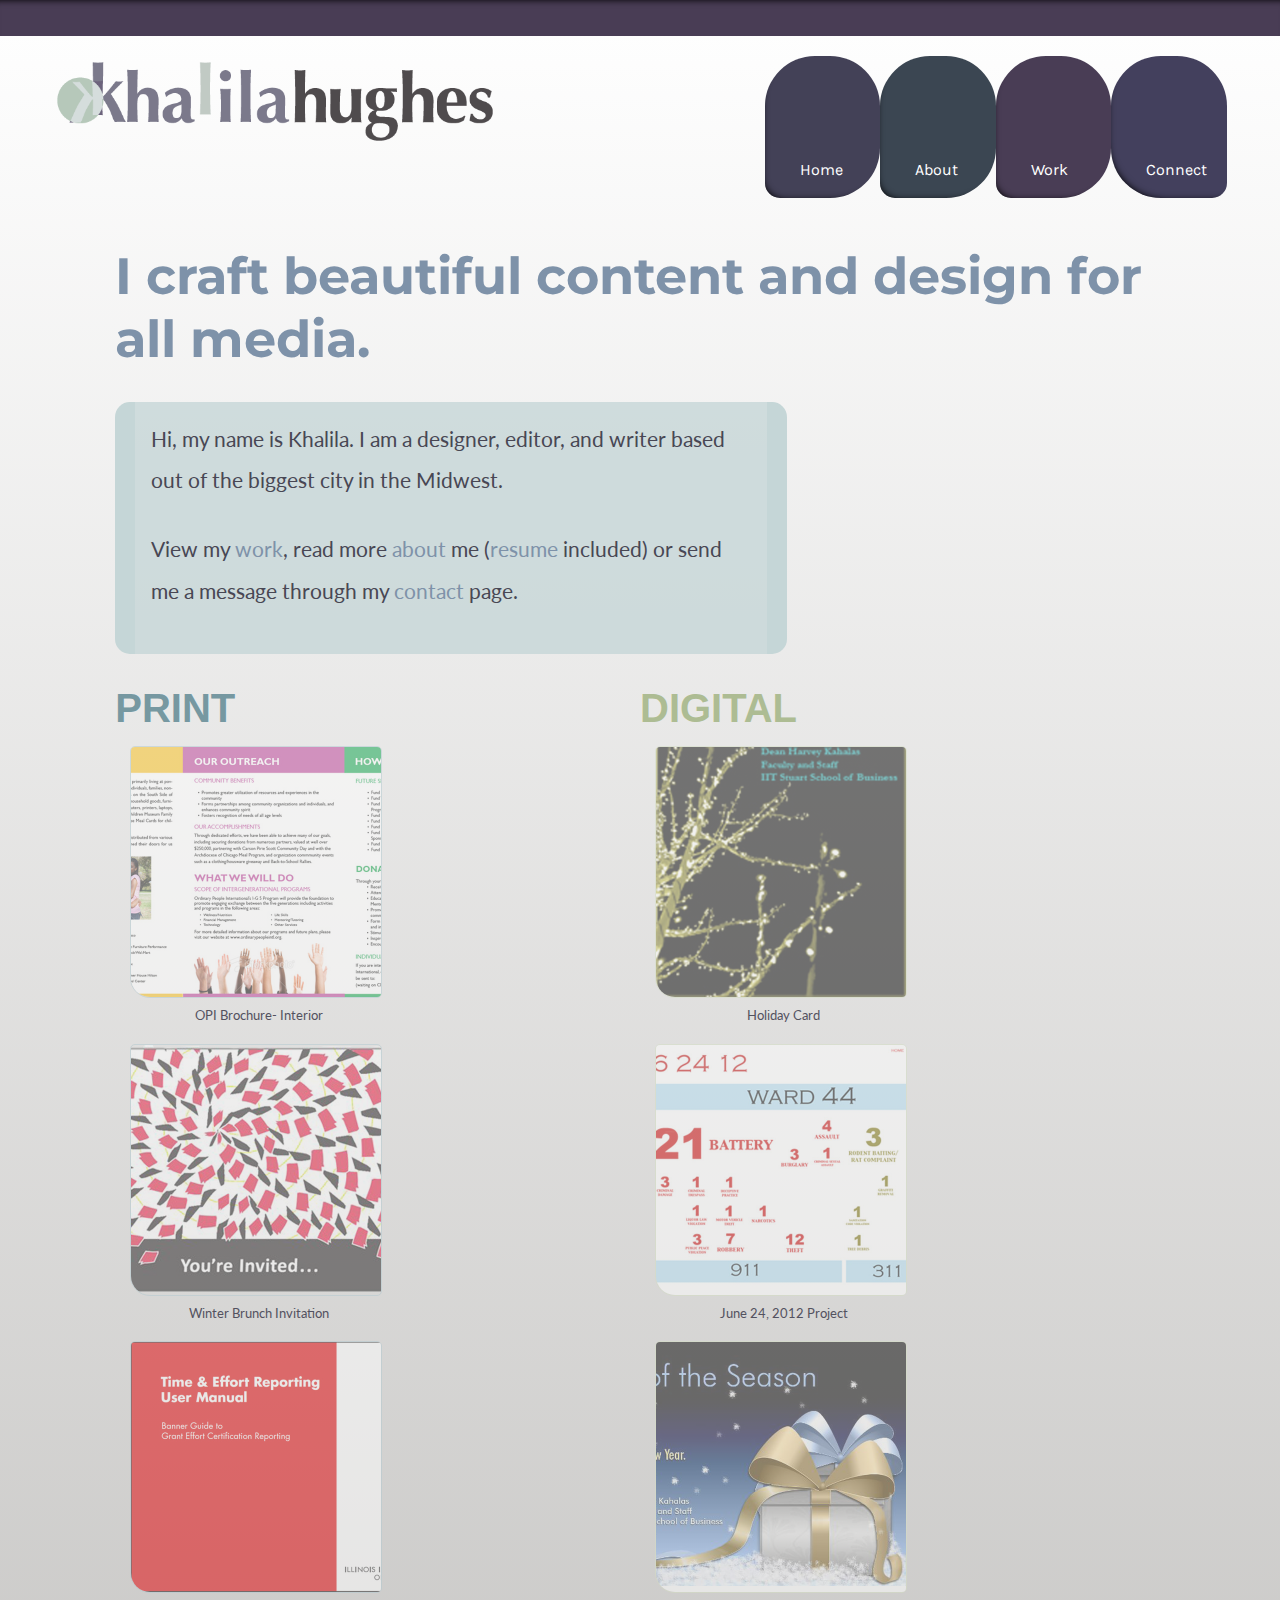
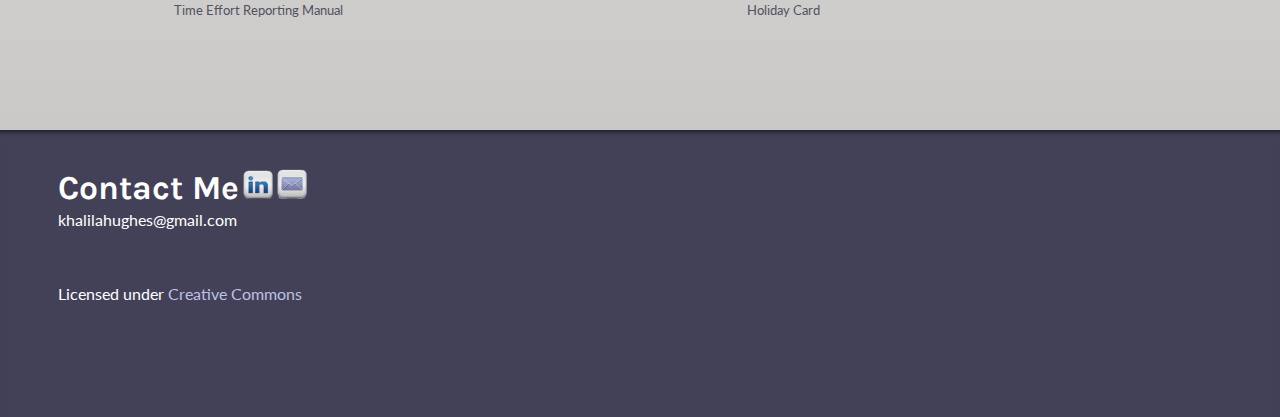
==== commit a04bf45c: "added captions to all images, updated caption styles" ====
--- a/index.html
+++ b/index.html
@@ -61,9 +61,9 @@
 				<li> <a class="gallery" href="media/img/portfolio-snapshots/opi-brochure-interior.jpg" title="OPI Brochure- Interior">
 						<img src="media/img/portfolio-snapshots/tn-opibrochure-interior.jpg" alt="OPI Brochure Interior" />
 						<span class="caption">OPI Brochure- Interior</span> </a> </li>   				
-				<li> <a class="gallery" href="media/img/portfolio-snapshots/tn-2009wbinvite.png" title= "2009 Winter Brunch Invitation">
+				<li> <a class="gallery" href="media/img/portfolio-snapshots/tn-2009wbinvite.png" title= "Winter Brunch Invitation">
 						<img src="media/img/portfolio-snapshots/tn-2009wbinvite.png"   alt="Winter Brunch Invitation"/> 
-						<span class="caption">2009 Winter Brunch Invitation</span> </a> </li>
+						<span class="caption">Winter Brunch Invitation</span> </a> </li>
    				<li> <a class="gallery" href="media/img/portfolio-snapshots/reportingmanual.jpg"    title="Time Effort Reporting Manual">
 						<img src="media/img/portfolio-snapshots/tn-reportingmanual.jpg"    alt="Time Effort Reporting Manual"/>
 					<span class="caption">Time Effort Reporting Manual</span> </a> </li>
@@ -78,11 +78,14 @@
       			<h2><a href="digital.html">Digital</a></h2>
 	    		<ul class="gallery">
         			<li> <a class="gallery" href="media/img/portfolio-snapshots/2011holidaycard.png"  title="Holiday Card"> 
-					<img src="media/img/portfolio-snapshots/tn-2011holidaycard.png"  alt="Holiday Card" /> </a></li>
+					<img src="media/img/portfolio-snapshots/tn-2011holidaycard.png"  alt="Holiday Card" />
+					<span class="caption">Holiday Card</span> </a></li>
 	 			<li> <a class="gallery" href="media/img/portfolio-snapshots/june242012ward44.jpg"   title="June 24, 2012 Project">
-					<img src="media/img/portfolio-snapshots/tn-june242012ward44.jpg"   alt="June 24, 2012" /> </a> </li>
-				<li> <a class="gallery" href="media/img/portfolio-snapshots/2012holidaycard.jpg"    title="Holiday Card 2012" class="wide-img">
-					<img src="media/img/portfolio-snapshots/tn-2012holidaycard.jpg"    alt="Holiday Card" class="wide-img"/> </li>
+					<img src="media/img/portfolio-snapshots/tn-june242012ward44.jpg"   alt="June 24, 2012" />
+					<span class="caption">June 24, 2012 Project</span> </a> </li>
+				<li> <a class="gallery" href="media/img/portfolio-snapshots/2012holidaycard.jpg"    title="Holiday Card">
+					<img src="media/img/portfolio-snapshots/tn-2012holidaycard.jpg"    alt="Holiday Card" class="wide-img"/>
+					<span class="caption">Holiday Card</span> </li>
 			</ul>
   		</div> 		<!--end short-digital-->
 	</div> 		<!--end content-body-->
--- a/css/screen.css
+++ b/css/screen.css
@@ -212,7 +212,7 @@
 ul img {
     display: inline;
     float: left; 
-    margin: 15px;
+    margin: 15px 20px 5px 15px;
     width: 200px;
     height: 200px;
 }
@@ -243,10 +243,18 @@
     min-width: 220px;
 }
 
+a.gallery {
+    display: inline-block;
+}
 .caption {
     font-family: "Lato", Arial, sans-serif;
     font-size: .8em;
-}
+    display: block;
+    color: #53525F;
+    text-align: center;
+}   
+
+
 /********************HOME PAGE*************/
 
 div#home-about {
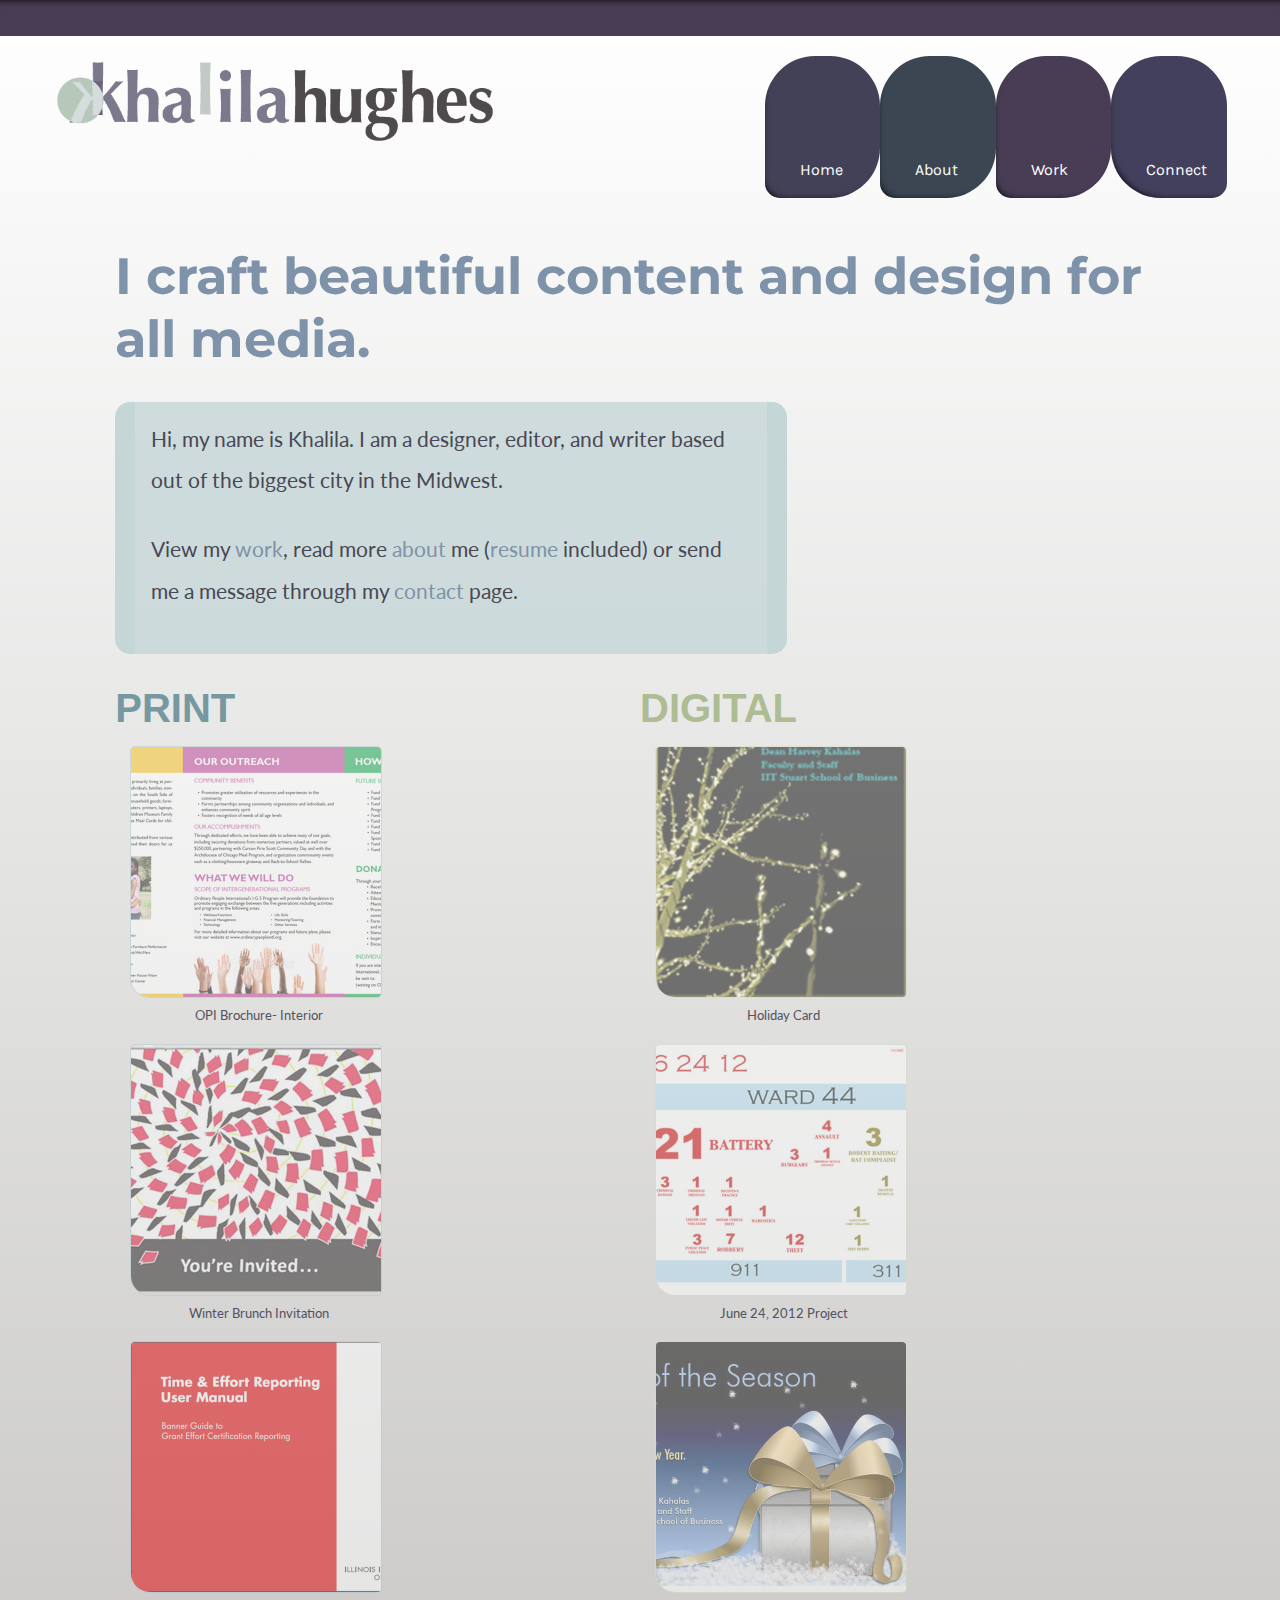
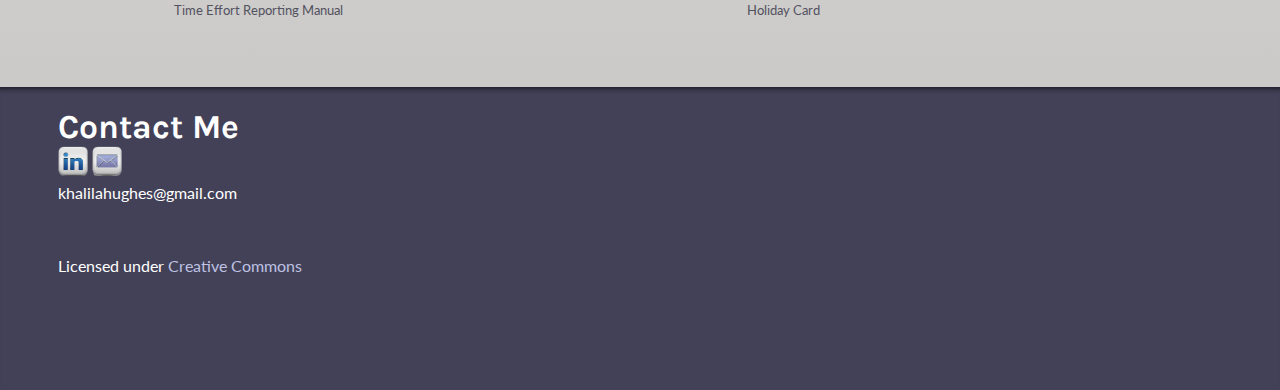
==== commit cf1ed518: "validated" ====
--- a/index.html
+++ b/index.html
@@ -62,21 +62,18 @@
 						<img src="media/img/portfolio-snapshots/tn-opibrochure-interior.jpg" alt="OPI Brochure Interior" />
 						<span class="caption">OPI Brochure- Interior</span> </a> </li>   				
 				<li> <a class="gallery" href="media/img/portfolio-snapshots/tn-2009wbinvite.png" title= "Winter Brunch Invitation">
-						<img src="media/img/portfolio-snapshots/tn-2009wbinvite.png"   alt="Winter Brunch Invitation"/> 
+						<img src="media/img/portfolio-snapshots/tn-2009wbinvite.png"   alt="Winter Brunch Invitation" /> 
 						<span class="caption">Winter Brunch Invitation</span> </a> </li>
    				<li> <a class="gallery" href="media/img/portfolio-snapshots/reportingmanual.jpg"    title="Time Effort Reporting Manual">
-						<img src="media/img/portfolio-snapshots/tn-reportingmanual.jpg"    alt="Time Effort Reporting Manual"/>
+						<img src="media/img/portfolio-snapshots/tn-reportingmanual.jpg"    alt="Time Effort Reporting Manual" />
 					<span class="caption">Time Effort Reporting Manual</span> </a> </li>
 			</ul>
 
-				<ul>
-					
-</ul>
 		</div> <!--end short-print-->
 
 		<div id="short-digital">
       			<h2><a href="digital.html">Digital</a></h2>
-	    		<ul class="gallery">
+	    		<ul>
         			<li> <a class="gallery" href="media/img/portfolio-snapshots/2011holidaycard.png"  title="Holiday Card"> 
 					<img src="media/img/portfolio-snapshots/tn-2011holidaycard.png"  alt="Holiday Card" />
 					<span class="caption">Holiday Card</span> </a></li>
@@ -84,8 +81,8 @@
 					<img src="media/img/portfolio-snapshots/tn-june242012ward44.jpg"   alt="June 24, 2012" />
 					<span class="caption">June 24, 2012 Project</span> </a> </li>
 				<li> <a class="gallery" href="media/img/portfolio-snapshots/2012holidaycard.jpg"    title="Holiday Card">
-					<img src="media/img/portfolio-snapshots/tn-2012holidaycard.jpg"    alt="Holiday Card" class="wide-img"/>
-					<span class="caption">Holiday Card</span> </li>
+					<img src="media/img/portfolio-snapshots/tn-2012holidaycard.jpg"    alt="Holiday Card" />
+					<span class="caption">Holiday Card</span></a>  </li>
 			</ul>
   		</div> 		<!--end short-digital-->
 	</div> 		<!--end content-body-->
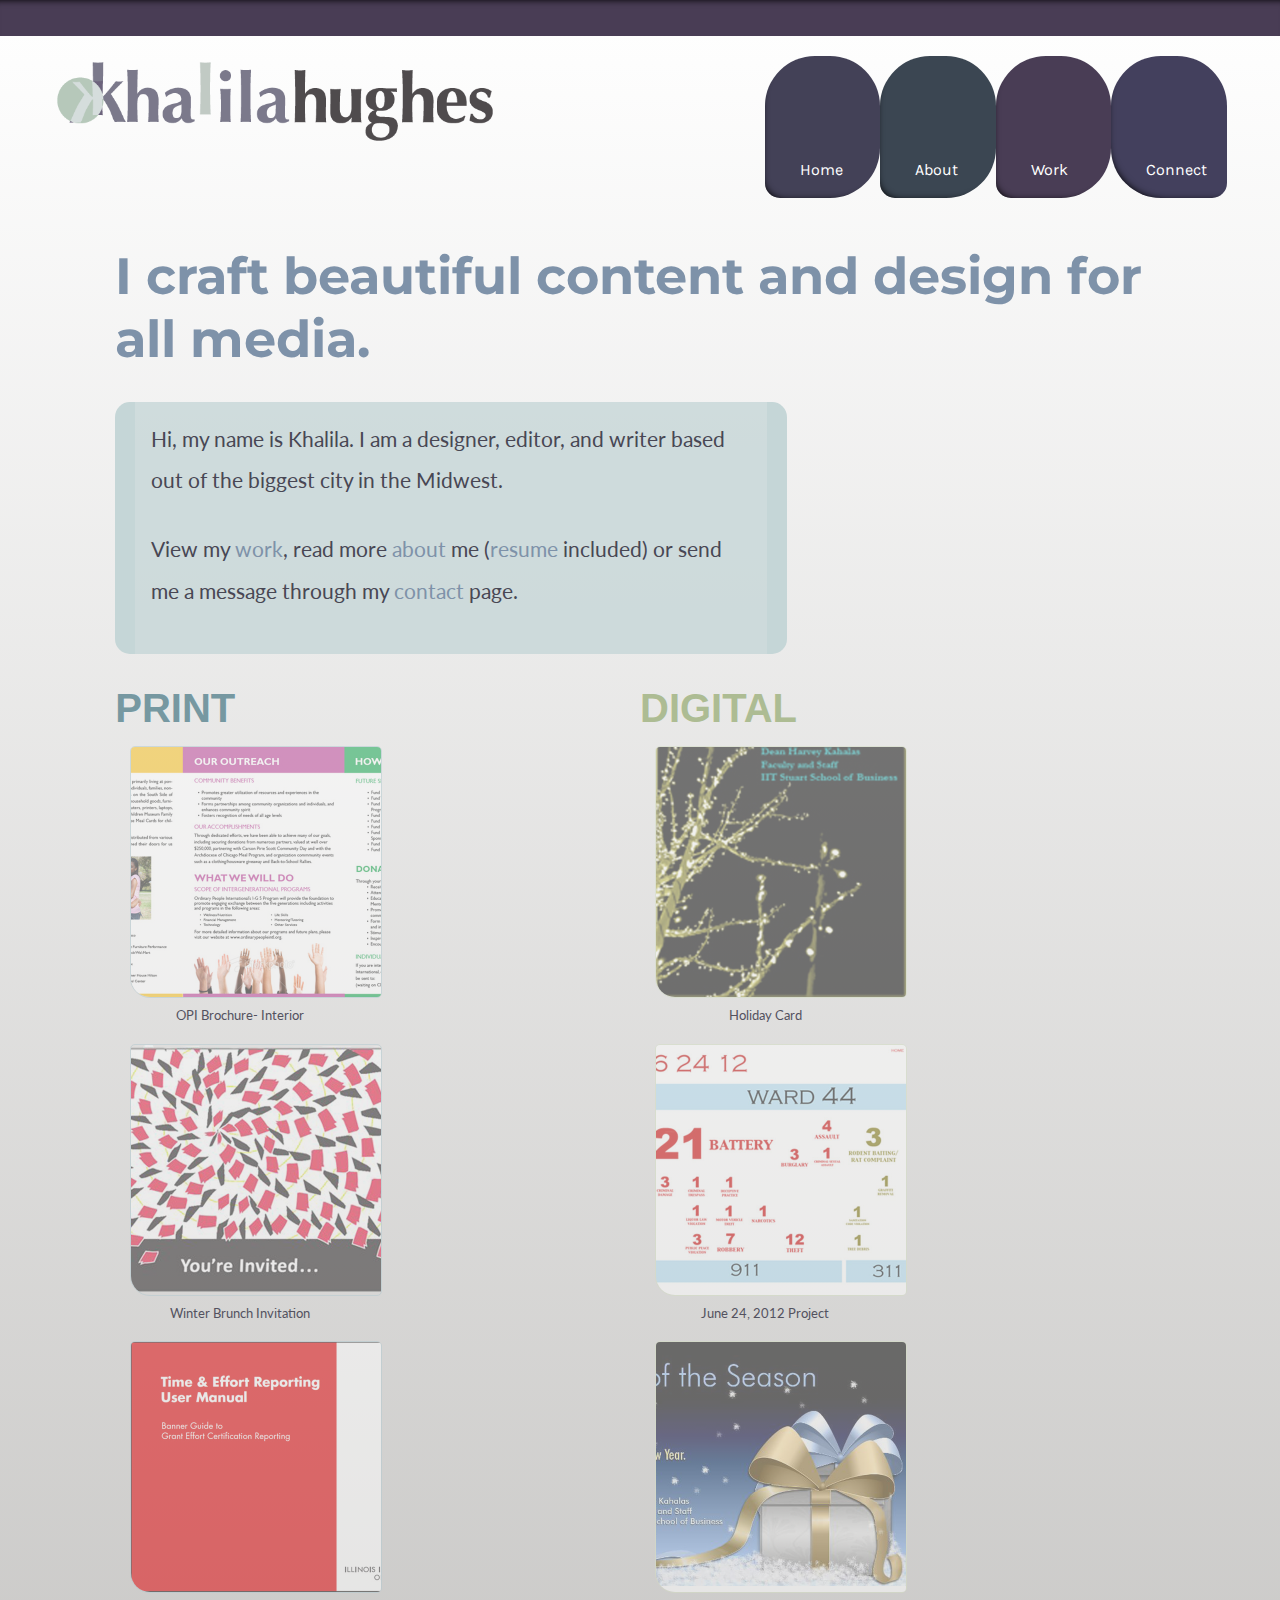
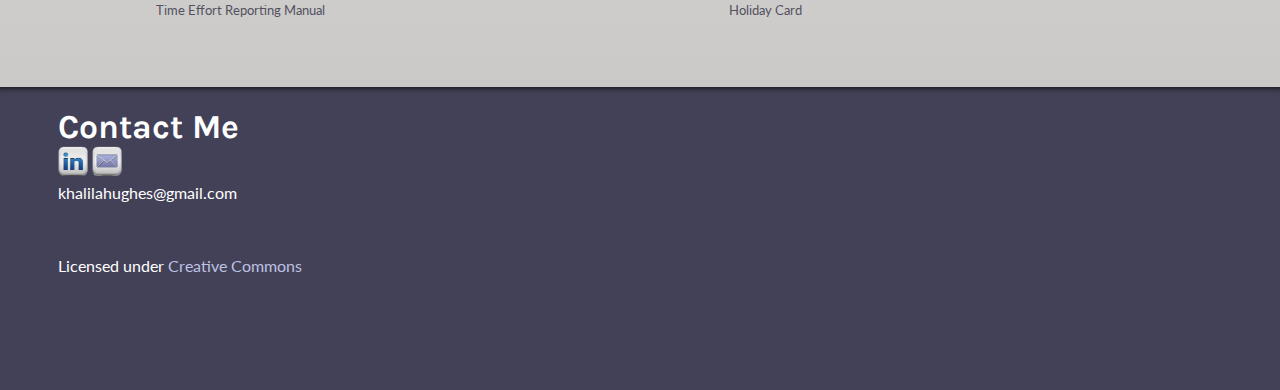
==== commit d7993693: "fixed image and colorbox issues" ====
--- a/index.html
+++ b/index.html
@@ -58,13 +58,13 @@
     			<h2><a href="print.html">Print</a></h2>
 	
 			<ul> 
-				<li> <a class="gallery" href="media/img/portfolio-snapshots/opi-brochure-interior.jpg" title="OPI Brochure- Interior">
+				<li> <a class="gallery print-group" href="media/img/portfolio-snapshots/opi-brochure-interior.jpg" title="OPI Brochure- Interior">
 						<img src="media/img/portfolio-snapshots/tn-opibrochure-interior.jpg" alt="OPI Brochure Interior" />
 						<span class="caption">OPI Brochure- Interior</span> </a> </li>   				
-				<li> <a class="gallery" href="media/img/portfolio-snapshots/tn-2009wbinvite.png" title= "Winter Brunch Invitation">
+				<li> <a class="gallery print-group" href="media/img/portfolio-snapshots/tn-2009wbinvite.png" title= "Winter Brunch Invitation">
 						<img src="media/img/portfolio-snapshots/tn-2009wbinvite.png"   alt="Winter Brunch Invitation" /> 
 						<span class="caption">Winter Brunch Invitation</span> </a> </li>
-   				<li> <a class="gallery" href="media/img/portfolio-snapshots/reportingmanual.jpg"    title="Time Effort Reporting Manual">
+   				<li> <a class="gallery print-group" href="media/img/portfolio-snapshots/reportingmanual.jpg"    title="Time Effort Reporting Manual">
 						<img src="media/img/portfolio-snapshots/tn-reportingmanual.jpg"    alt="Time Effort Reporting Manual" />
 					<span class="caption">Time Effort Reporting Manual</span> </a> </li>
 			</ul>
@@ -74,13 +74,13 @@
 		<div id="short-digital">
       			<h2><a href="digital.html">Digital</a></h2>
 	    		<ul>
-        			<li> <a class="gallery" href="media/img/portfolio-snapshots/2011holidaycard.png"  title="Holiday Card"> 
+        			<li> <a class="gallery digital-group" href="media/img/portfolio-snapshots/2011holidaycard.jpg"  title="Holiday Card"> 
 					<img src="media/img/portfolio-snapshots/tn-2011holidaycard.png"  alt="Holiday Card" />
 					<span class="caption">Holiday Card</span> </a></li>
-	 			<li> <a class="gallery" href="media/img/portfolio-snapshots/june242012ward44.jpg"   title="June 24, 2012 Project">
+	 			<li> <a class="gallery digital-group" href="media/img/portfolio-snapshots/june242012ward44.jpg"   title="June 24, 2012 Project">
 					<img src="media/img/portfolio-snapshots/tn-june242012ward44.jpg"   alt="June 24, 2012" />
 					<span class="caption">June 24, 2012 Project</span> </a> </li>
-				<li> <a class="gallery" href="media/img/portfolio-snapshots/2012holidaycard.jpg"    title="Holiday Card">
+				<li> <a class="gallery digital-group" href="media/img/portfolio-snapshots/2012holidaycard.jpg"    title="Holiday Card">
 					<img src="media/img/portfolio-snapshots/tn-2012holidaycard.jpg"    alt="Holiday Card" />
 					<span class="caption">Holiday Card</span></a>  </li>
 			</ul>
@@ -103,6 +103,8 @@
 </div> 	<!--end page-->
 <script>
 	jQuery('a.gallery').colorbox();
+ 	$(".print-group").colorbox({rel:"print-group"});
+ 	$(".digital-group").colorbox({rel:"digital-group"});
 </script>
 </body>
 
--- a/css/screen.css
+++ b/css/screen.css
@@ -245,6 +245,7 @@
 
 a.gallery {
     display: inline-block;
+    width: 250px;
 }
 .caption {
     font-family: "Lato", Arial, sans-serif;
